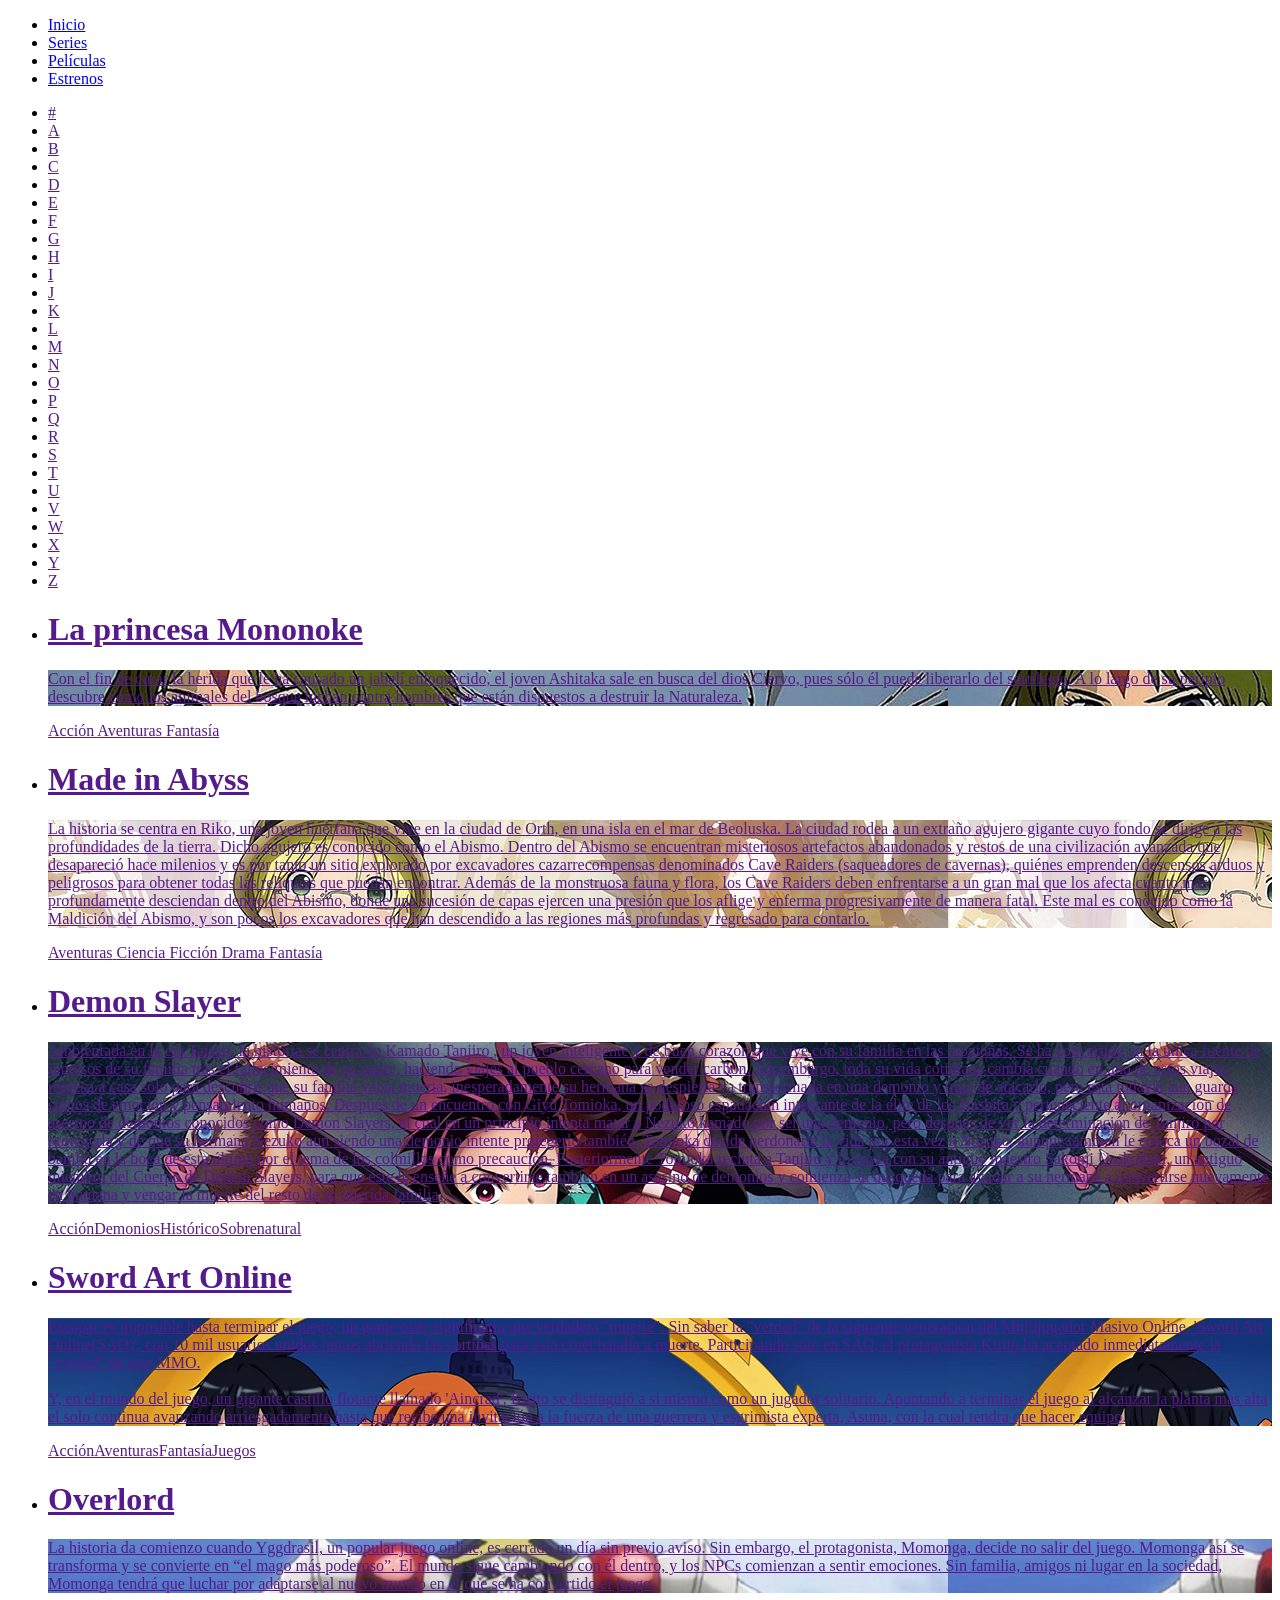
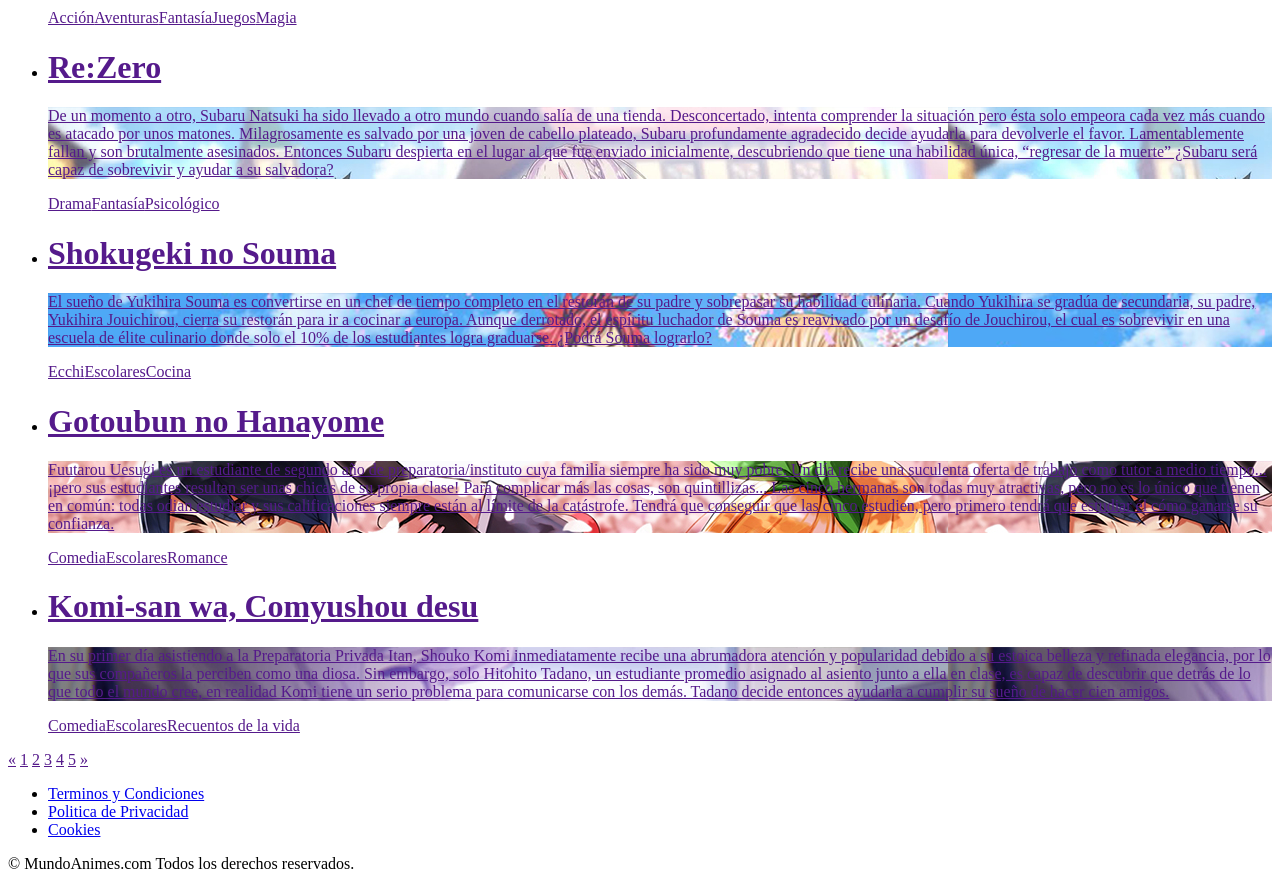
==== index.html @ 68cda23c "project to practice github skills" ====
<!DOCTYPE html>
<html lang="en">
<head>
    <meta charset="UTF-8">
    <meta name="viewport" content="width=device-width, initial-scale=1.0">
    <title>MundoAnimes</title>
    <link rel="stylesheet" href="../animes/estilos.css">
</head>
<body>
    <header>
        <nav>
            <ul>
                <li><a href="index.html">Inicio</a></li>
                <li><a href="series.html">Series</a></li>
                <li><a href="peliculas.html">Películas</a></li>
                <li><a href="estrenos.html">Estrenos</a></li>
            </ul>
        </nav>
        <ul id="letras">
            <li><a href="">#</a></li>
            <li><a href="">A</a></li>
            <li><a href="">B</a></li>
            <li><a href="">C</a></li>
            <li><a href="">D</a></li>
            <li><a href="">E</a></li>
            <li><a href="">F</a></li>
            <li><a href="">G</a></li>
            <li><a href="">H</a></li>
            <li><a href="">I</a></li>
            <li><a href="">J</a></li>
            <li><a href="">K</a></li>
            <li><a href="">L</a></li>
            <li><a href="">M</a></li>
            <li><a href="">N</a></li>
            <li><a href="">O</a></li>
            <li><a href="">P</a></li>
            <li><a href="">Q</a></li>
            <li><a href="">R</a></li>
            <li><a href="">S</a></li>
            <li><a href="">T</a></li>
            <li><a href="">U</a></li>
            <li><a href="">V</a></li>
            <li><a href="">W</a></li>
            <li><a href="">X</a></li>
            <li><a href="">Y</a></li>
            <li><a href="">Z</a></li>
        </ul>
    </header>

    <main>
        <ul>
			<li class="item col-2 col-3 col-4">
				<a class="contenido" href="">
					<h1>La princesa Mononoke</h1>
					<div class="imagen" style="background-image: url('imagenes/la-princesa-mononoke.jpg');">
						<p>Con el fin de curar la herida que le ha causado un jabalí enloquecido, el joven Ashitaka sale en busca del dios Ciervo, pues sólo él puede liberarlo del sortilegio. A lo largo de su periplo descubre cómo los animales del bosque luchan contra hombres que están dispuestos a destruir la Naturaleza.</p>		
					</div>
					<div class="genero">
						<span>Acción</span>
						<span>Aventuras</span>
						<span>Fantasía</span>
					</div>	
				</a>
			</li>
			<li class="item col-3 col-2 col-4">
				<a class="contenido" href="">
				<h1>Made in Abyss</h1>
				<div class="imagen" style="background-image: url('imagenes/made-in-abyss.jpg');">
					<p>La historia se centra en Riko, una joven huérfana que vive en la ciudad de Orth, en una isla en el mar de Beoluska. La ciudad rodea a un extraño agujero gigante cuyo fondo se dirige a las profundidades de la tierra. Dicho agujero es conocido como el Abismo. Dentro del Abismo se encuentran misteriosos artefactos abandonados y restos de una civilización avanzada que desapareció hace milenios y es por tanto un sitio explorado por excavadores cazarrecompensas denominados Cave Raiders (saqueadores de cavernas), quiénes emprenden descensos arduos y peligrosos para obtener todas las reliquias que puedan encontrar. Además de la monstruosa fauna y flora, los Cave Raiders deben enfrentarse a un gran mal que los afecta cuanto más profundamente desciendan dentro del Abismo, donde una sucesión de capas ejercen una presión que los aflige y enferma progresivamente de manera fatal. Este mal es conocido como la Maldición del Abismo, y son pocos los excavadores que han descendido a las regiones más profundas y regresado para contarlo.</p>
				</div>
				<div class="genero">
					<span>Aventuras</span>
					<span>Ciencia Ficción</span>
					<span>Drama</span>
					<span>Fantasía</span>
				</div>
			</a>
			</li>
			<li class="item col-3 col-2 col-4">
				<a class="contenido" href="">
				<h1>Demon Slayer</h1>
				<div class="imagen" style="background-image: url('imagenes/demon-slayer.jpg');">
				<p>Ambientada en la era Taisho, la historia se centra en Kamado Tanjiro , un joven inteligente y de buen corazón que vive con su familia en las montañas. Se ha convertido en la única fuente de ingresos de su familia tras el fallecimiento de su padre, haciendo viajes al pueblo cercano para vender carbón. Sin embargo, toda su vida cotidiana cambia cuando en uno de estos viajes, regresa a casa solo para descubrir que su familia yacía muerta, inesperadamente su hermana se despierta ya transformada en una demonio y trata de atacarlo, pero esta todavía aun guarda signos de emoción y pensamiento humanos. Después de un encuentro con Giyū Tomioka, un poderoso espadachín integrante de la elite de los Hashira y perteneciente al organización de asesino de demonios conocidos como Demon Slayers, el cual en un principio intenta matar a Nezuko kamado por ser una demonio, pero después de ver la determinación de Tanjirō por protegerla y de que su hermana Nezuko aun siendo una demonio intente protegerlo también, Tomioka decide perdonarle la vida por esta vez a Nezuko, aunque también le coloca un bozal de bambú en la boca de esta última por el tema de los colmillos como precaución. Posteriormente Tomioka recluta a Tanjiro y lo envía con su antiguo maestro Sakonji Urokodaki, un antiguo miembro del Cuerpo de Demon Slayers, para que éste le enseñe a convertirse también en un asesino de demonios y comienza su búsqueda para ayudar a su hermana a convertirse nuevamente en humana y vengar la muerte del resto de su querida familia.</p>	
				</div>
				<div class="genero"><span>Acción</span><span>Demonios</span><span>Histórico</span><span>Sobrenatural</span></div>
			</a>
			</li>
			<li class="item col-3 col-2 col-4">
				<a class="contenido" href="">
				<h1>Sword Art Online</h1>
				<div class="imagen" style="background-image: url('imagenes/sword-art-online.jpg');">
					<p>Escapar es imposible hasta terminar el juego; un game over significaría una verdadera "muerte". Sin saber la "verdad" de la siguiente generación del Multijugador Masivo Online, 'Sword Art Online(SAO)', con 10 mil usuarios unidos juntos abriendo las cortinas para esta cruel batalla a muerte. Participando solo en SAO, el protagonista Kirito ha aceptado inmediatamente la "verdad" de este MMO. <br/><br/> Y, en el mundo del juego, un gigante castillo flotante llamado 'Aincrad', Kirito se distinguió a si mismo como un jugador solitario. Apuntando a terminar el juego al alcanzar la planta mas alta el solo continua avanzando arriesgadamente hasta que recibe una invitación a la fuerza de una guerrera y esgrimista experta, Asuna, con la cual tendra que hacer equipo.</p>
				</div>
				<div class="genero"><span>Acción</span><span>Aventuras</span><span>Fantasía</span><span>Juegos</span></div>
			</a>
			</li>
			<li class="item col-3 col-2 col-4">
				<a class="contenido" href="">
				<h1>Overlord</h1>
				<div class="imagen" style="background-image: url('imagenes/overlord.jpg');">
					<p>La historia da comienzo cuando Yggdrasil, un popular juego online, es cerrado un día sin previo aviso. Sin embargo, el protagonista, Momonga, decide no salir del juego. Momonga así se transforma y se convierte en “el mago más poderoso”. El mundo sigue cambiando con él dentro, y los NPCs comienzan a sentir emociones. Sin familia, amigos ni lugar en la sociedad, Momonga tendrá que luchar por adaptarse al nuevo mundo en el que se ha convertido el juego.</p>	
				</div>
				<div class="genero"><span>Acción</span><span>Aventuras</span><span>Fantasía</span><span>Juegos</span><span>Magia</span></div>
			</a>
			</li>
			<li class="item col-3 col-2 col-4">
				<a class="contenido" href="">
				<h1>Re:Zero</h1>
				<div class="imagen" style="background-image: url('imagenes/re-zero.jpg');">
					<p>De un momento a otro, Subaru Natsuki ha sido llevado a otro mundo cuando salía de una tienda. Desconcertado, intenta comprender la situación pero ésta solo empeora cada vez más cuando es atacado por unos matones. Milagrosamente es salvado por una joven de cabello plateado, Subaru profundamente agradecido decide ayudarla para devolverle el favor. Lamentablemente fallan y son brutalmente asesinados. Entonces Subaru despierta en el lugar al que fue enviado inicialmente, descubriendo que tiene una habilidad única, “regresar de la muerte” ¿Subaru será capaz de sobrevivir y ayudar a su salvadora?</p>	
				</div>	
				<div class="genero"><span>Drama</span><span>Fantasía</span><span>Psicológico</span></div>
			</a>
			</li>
			<li class="item col-3 col-2 col-4">
				<a class="contenido" href="">
				<h1>Shokugeki no Souma</h1>
				<div class="imagen" style="background-image: url('imagenes/shokugeki-no-souma.jpg');">
					<p>El sueño de Yukihira Souma es convertirse en un chef de tiempo completo en el restorán de su padre y sobrepasar su habilidad culinaria. Cuando Yukihira se gradúa de secundaria, su padre, Yukihira Jouichirou, cierra su restorán para ir a cocinar a europa. Aunque derrotado, el espíritu luchador de Souma es reavivado por un desafío de Jouchirou, el cual es sobrevivir en una escuela de élite culinario donde solo el 10% de los estudiantes logra graduarse. ¿Podrá Souma lograrlo?</p>	
				</div>	
				<div class="genero"><span>Ecchi</span><span>Escolares</span><span>Cocina</span></div>
			</a>
			</li>
			<li class="item col-3 col-2 col-4">
				<a class="contenido" href="">
				<h1>Gotoubun no Hanayome</h1>
				<div class="imagen" style="background-image: url('imagenes/gotoubun.jpg');">
					<p>Fuutarou Uesugi es un estudiante de segundo año de preparatoria/instituto cuya familia siempre ha sido muy pobre. Un día recibe una suculenta oferta de trabajo como tutor a medio tiempo... ¡pero sus estudiantes resultan ser unas chicas de su propia clase! Para complicar más las cosas, son quintillizas... Las cinco hermanas son todas muy atractivas, pero no es lo único que tienen en común: todas odian estudiar y sus calificaciones siempre están al límite de la catástrofe. Tendrá que conseguir que las cinco estudien, pero primero tendrá que estudiar él cómo ganarse su confianza.</p>	
				</div>	
				<div class="genero"><span>Comedia</span><span>Escolares</span><span>Romance</span></div>
			</a>
			</li>
			<li class="item col-3 col-2 col-4">
				<a class="contenido" href="">
				<h1>Komi-san wa, Comyushou desu</h1>
				<div class="imagen" style="background-image: url('imagenes/komi-san.jpg');">
					<p>En su primer día asistiendo a la Preparatoria Privada Itan, Shouko Komi inmediatamente recibe una abrumadora atención y popularidad debido a su estoica belleza y refinada elegancia, por lo que sus compañeros la perciben como una diosa. Sin embargo, solo Hitohito Tadano, un estudiante promedio asignado al asiento junto a ella en clase, es capaz de descubrir que detrás de lo que todo el mundo cree, en realidad Komi tiene un serio problema para comunicarse con los demás. Tadano decide entonces ayudarla a cumplir su sueño de hacer cien amigos.</p>	
				</div>	
				<div class="genero"><span>Comedia</span><span>Escolares</span><span>Recuentos de la vida</span></div>
			</a>
			</li>
		</ul>

        <div id="paginacion">
            <a href="">&laquo</a>
            <a href="" class="active">1</a>
            <a href="">2</a>
            <a href="">3</a>
            <a href="">4</a>
            <a href="">5</a>
            <a href="">&raquo</a>
        </div>
    </main>
    <footer>
        <ul>
            <li><a href="terminos-y-condiciones.html">Terminos y Condiciones</a></li>
            <li><a href="politica-de-privacidad.html">Politica de Privacidad</a></li>
            <li><a href="cookies.html">Cookies</a></li>
        </ul>
        <p>© MundoAnimes.com Todos los derechos reservados.</p>
    </footer>
</body>
</html>
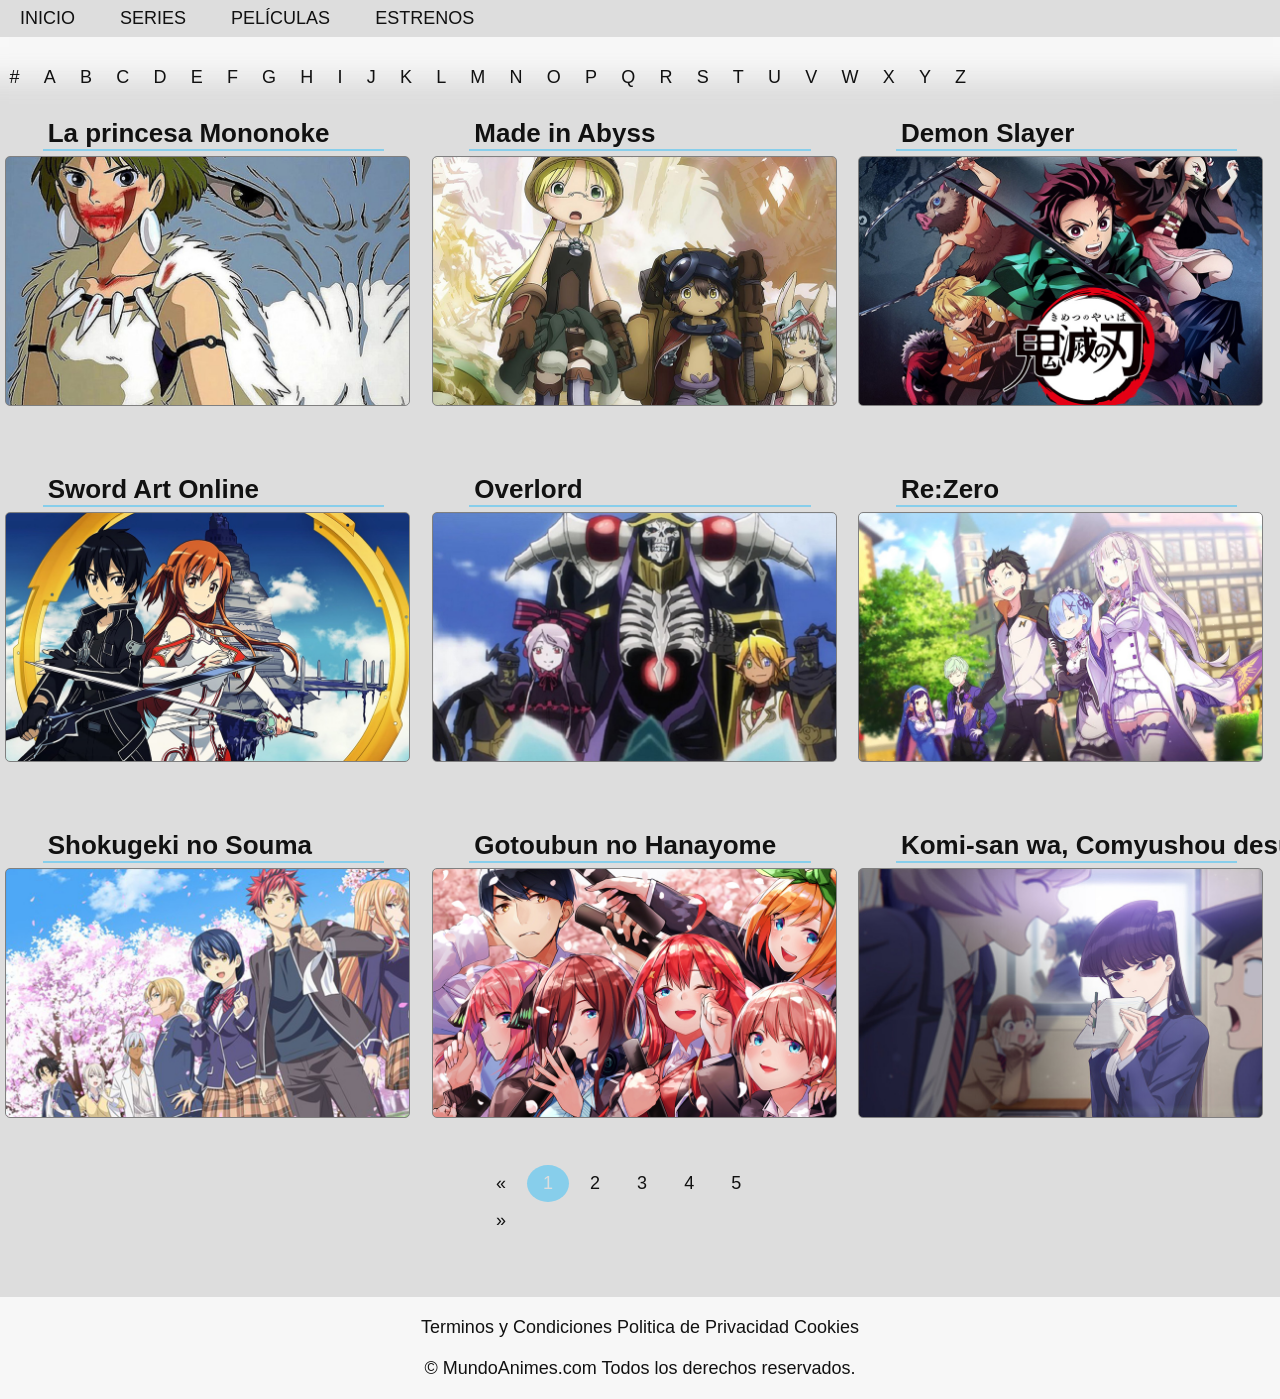
==== commit 1713c1d5: "fix css" ====
--- a/index.html
+++ b/index.html
@@ -1,14 +1,14 @@
 <!DOCTYPE html>
 <html lang="en">
-<head>
-    <meta charset="UTF-8">
-    <meta name="viewport" content="width=device-width, initial-scale=1.0">
-    <title>MundoAnimes</title>
-    <link rel="stylesheet" href="../animes/estilos.css">
-</head>
-<body>
-    <header>
-        <nav>
+	<head>
+		<meta charset="UTF-8">
+		<meta name="viewport" content="width=device-width, initial-scale=1.0">
+		<title>MundoAnimes</title>
+		<link rel="stylesheet" href="estilos.css">
+	</head>
+	<body>
+		<nav>
+			<header>
             <ul>
                 <li><a href="index.html">Inicio</a></li>
                 <li><a href="series.html">Series</a></li>
@@ -50,7 +50,7 @@
     <main>
         <ul>
 			<li class="item col-2 col-3 col-4">
-				<a class="contenido" href="">
+				<a class="contenido" href="https://es.wikipedia.org/wiki/La_princesa_Mononoke">
 					<h1>La princesa Mononoke</h1>
 					<div class="imagen" style="background-image: url('imagenes/la-princesa-mononoke.jpg');">
 						<p>Con el fin de curar la herida que le ha causado un jabalí enloquecido, el joven Ashitaka sale en busca del dios Ciervo, pues sólo él puede liberarlo del sortilegio. A lo largo de su periplo descubre cómo los animales del bosque luchan contra hombres que están dispuestos a destruir la Naturaleza.</p>		
--- a/estilos.css
+++ b/estilos.css
@@ -0,0 +1,224 @@
+@import url('https://fonts.googleapis.com/css?family=Montserrat|Roboto');
+
+:root {
+    --primario : #ddd;
+    --secundario: #111;
+    --terciario: skyblue;
+    --cuaternario: rgba(250,250,250,.92);
+
+   /* --primario : #f4fce8;
+    --secundario: #1b325f;
+    --terciario: #f26c4f;
+    --cuaternario: rgba(0,180,255,.92);
+
+    --primario : #111;
+    --secundario: #ddd;
+    --terciario: orange;
+    --cuaternario: rgba(50,50,50,.92);*/
+}
+/* GENERAL */
+
+html {box-sizing: border-box; }
+*,*::before, *::after {box-sizing: inherit;}
+body {
+    margin: 0;
+    height: 100%;
+    background-color: var(--primario);
+    font-family: 'Roboto', sans-serif;
+    color: var(--secundario);
+    font-size: 18px;
+}
+header {
+    width: 100%;
+    margin-bottom: 20px;
+}
+main {height: 3500px;}
+footer {
+    padding: 10px;
+    background-color: var(--cuaternario);
+}
+h1, h2 {
+    font-family: 'Montserrat', sans-serif;
+    font-size: 26px;
+}
+ul {
+    margin: 0;
+    padding: 0;
+}
+li { display: inline-block;}
+a {
+    text-decoration: none;
+    color: var(--secundario);
+}
+a:hover {
+    color: var(--terciario);
+    border-bottom: 1px solid var(--terciario);
+}
+
+/* MENÚ DE NAVEGACION */
+
+nav {
+    width: 100%;
+    background-color: var(--primario);
+    box-shadow: 0 10px 25px 30px var(--cuaternario);
+}
+nav li {
+    padding: 8px 20px;
+    text-transform: uppercase;
+}
+#letras>li {
+    padding: .2%;
+}
+
+/* CONTENIDO */
+
+.item {
+    float: left;
+    animation-name: aparecer;
+    animation-duration: 4s;
+}
+
+.contenido {
+    width: 80%;
+    padding: 5px;
+}
+
+.contenido h1 {
+    width: 80%;
+    margin: 0 auto;
+    padding-left: 5px;
+    border-bottom:  2px solid var(--terciario);
+    white-space: nowrap;
+    text-overflow: ellipsis;
+}
+.contenido p {
+    width: 100%;
+    height: 100%;
+    margin: 0;
+    padding: 10px;
+    border-bottom: 1px solid var(--terciario);
+    border-radius: 5px;
+    background-color: var(--cuaternario);
+    color: var(--secundario);
+    transform: translateY(100%);
+    overflow: auto;
+
+    transition-property: transform;
+    transition-duration: .3s;
+    transition-timing-function: ease-in;
+    transition-delay: .5s;
+}
+.imagen {
+    width: 95%;
+    height: 250px;
+    background-size: cover;
+    margin: 5px;
+    border: 1px solid gray;
+    border-radius: 5px;
+    overflow: hidden;
+}
+.genero span {
+    display: inline-block;
+    width: 18%;
+    color: var(--terciario);
+    margin-left: 5px;
+    padding: 0 5px;
+    border-radius: 2px;
+    background-color: var(--cuaternario);
+    font-size: 75%;
+    text-align: center;
+    white-space: nowrap;
+    overflow: hidden;
+    text-overflow: ellipsis;
+    opacity: 0;
+
+    transition-property: opacity;
+    transition-duration: 1.5s;
+
+}
+
+/* TRANSICIONES - ITEM */
+.contenido:hover {
+    border-bottom: 0;
+}
+.contenido:hover p {
+    transform: translateY(0);
+}
+.contenido:hover span {
+    opacity: 1;
+}
+
+/* ANIMACIONES - ITEM */
+
+@keyframes aparecer{
+    from {opacity: 0;}
+    to {opacity: 1;}
+}
+
+/* SCROLL - ITEM */
+
+.contenido p::-webkit-scrollbar { width: 10px;}
+.contenido p::-webkit-scrollbar-thumb { 
+    background-color: white;
+    border-radius: 10px;
+        }
+.contenido p::-webkit-scrollbar-thumb:hover {
+    background-color: var(--secundario);
+}
+
+/* PAGINACION */
+
+#paginacion {
+    width: 320px;
+    height: 40px;
+    margin: auto;
+    clear: both;
+}
+
+#paginacion a  {
+    display: inline-block;
+    padding: 8px 16px;
+}
+
+#paginacion a.active {
+    background-color: var(--terciario);
+    color: var(--primario);
+    border-radius: 50%;
+}
+
+/*PIE DE PAGINA*/
+
+footer ul, footer p {
+    width: 480px;
+    padding: 10px 0;
+    text-align: center;
+    margin: auto;
+}
+
+/* MEDIA QUERIES */
+
+
+/*Telefonos moviles*/
+[class*="col-"] {
+    width: 100%;
+}
+
+/*Tablets*/
+@media only screen and (min-width: 600px) {
+    .col-2 {width: 50%;}
+    #letras>li {padding: .4%;}
+    main {height: 1900px;}
+}
+
+/*Ordenadores de escritorio*/
+
+@media only screen and (min-width: 768px) {
+    .col-3 {width: 33.33%;}
+    #letras>li {padding: .75%;}
+    main {height: 1200px;}
+}
+@media only screen and (min-width:1366px) {
+    .col-4 { width: 25%;}
+    #letras>li {padding: 1%;}
+    main {height: 1200px;}
+}
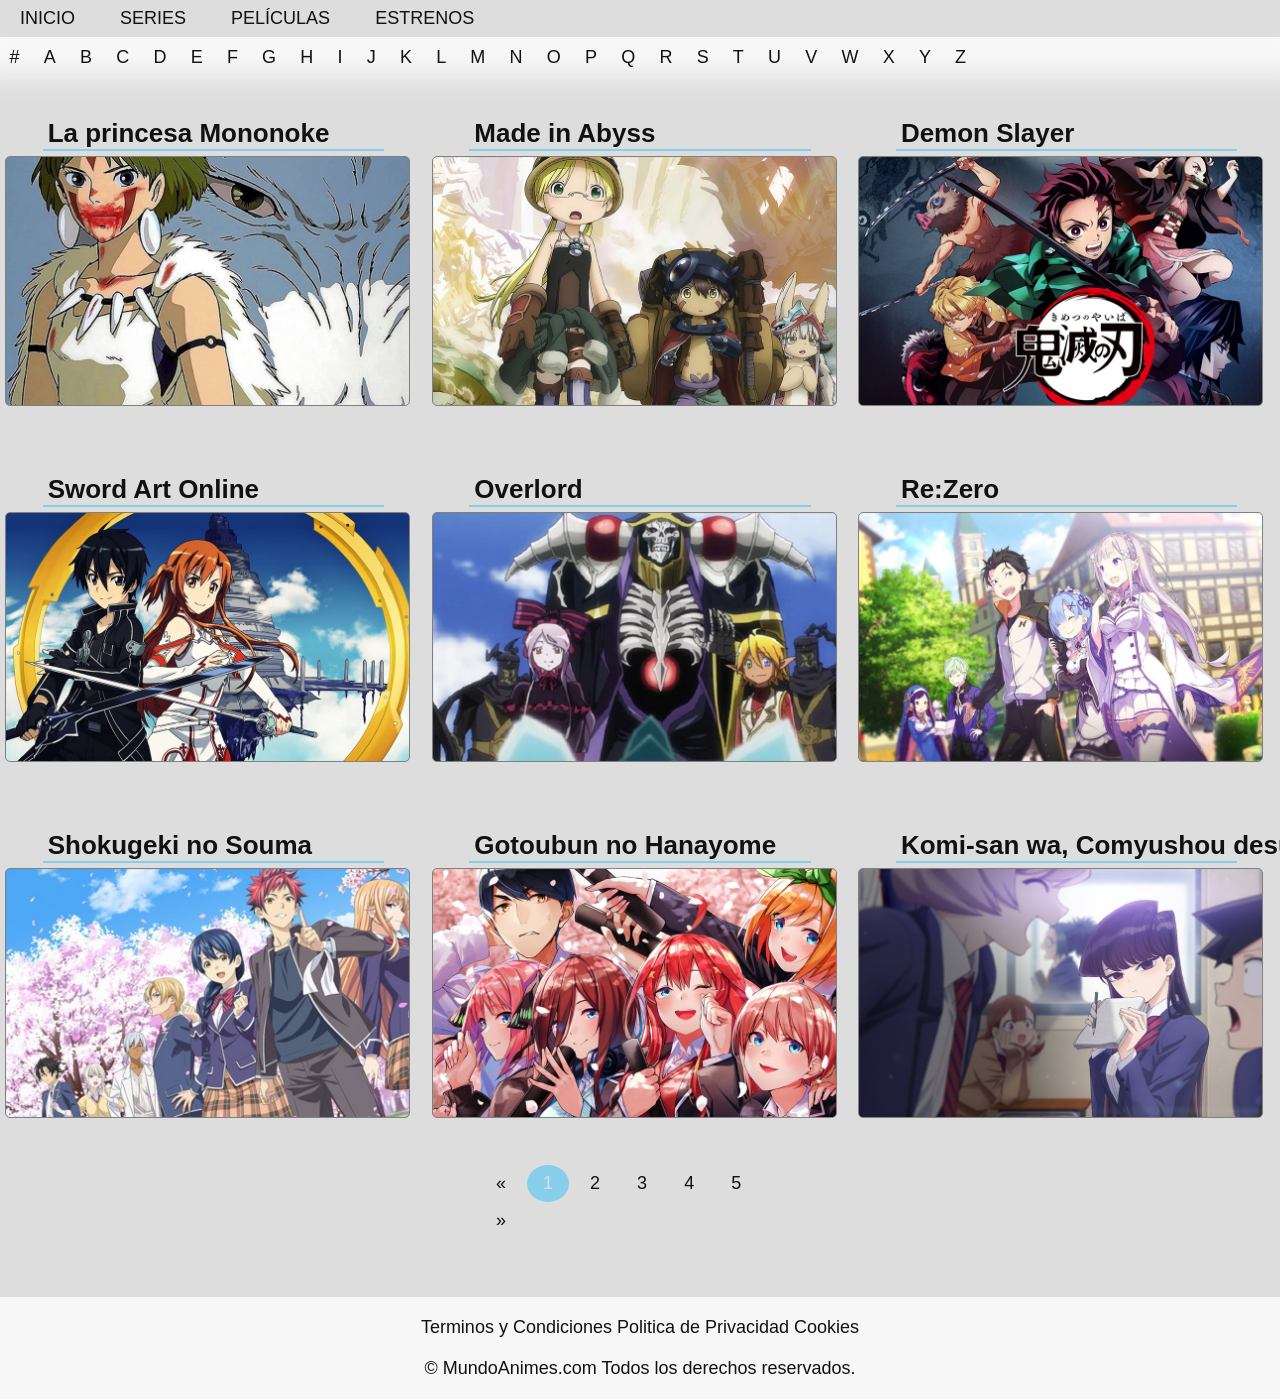
==== commit a3b5ce78: "se agregaron links a wikipedia y funcionalidad para abrir otra pestaña" ====
--- a/index.html
+++ b/index.html
@@ -1,163 +1,374 @@
-<!DOCTYPE html>
+<!doctype html>
 <html lang="en">
-	<head>
-		<meta charset="UTF-8">
-		<meta name="viewport" content="width=device-width, initial-scale=1.0">
-		<title>MundoAnimes</title>
-		<link rel="stylesheet" href="estilos.css">
-	</head>
-	<body>
-		<nav>
-			<header>
-            <ul>
-                <li><a href="index.html">Inicio</a></li>
-                <li><a href="series.html">Series</a></li>
-                <li><a href="peliculas.html">Películas</a></li>
-                <li><a href="estrenos.html">Estrenos</a></li>
-            </ul>
-        </nav>
-        <ul id="letras">
-            <li><a href="">#</a></li>
-            <li><a href="">A</a></li>
-            <li><a href="">B</a></li>
-            <li><a href="">C</a></li>
-            <li><a href="">D</a></li>
-            <li><a href="">E</a></li>
-            <li><a href="">F</a></li>
-            <li><a href="">G</a></li>
-            <li><a href="">H</a></li>
-            <li><a href="">I</a></li>
-            <li><a href="">J</a></li>
-            <li><a href="">K</a></li>
-            <li><a href="">L</a></li>
-            <li><a href="">M</a></li>
-            <li><a href="">N</a></li>
-            <li><a href="">O</a></li>
-            <li><a href="">P</a></li>
-            <li><a href="">Q</a></li>
-            <li><a href="">R</a></li>
-            <li><a href="">S</a></li>
-            <li><a href="">T</a></li>
-            <li><a href="">U</a></li>
-            <li><a href="">V</a></li>
-            <li><a href="">W</a></li>
-            <li><a href="">X</a></li>
-            <li><a href="">Y</a></li>
-            <li><a href="">Z</a></li>
+  <head>
+    <meta charset="UTF-8" />
+    <meta name="viewport" content="width=device-width, initial-scale=1.0" />
+    <title>MundoAnimes</title>
+    <link rel="stylesheet" href="estilos.css" />
+  </head>
+  <body>
+    <header>
+      <nav>
+        <ul>
+          <li><a href="index.html">Inicio</a></li>
+          <li><a href="series.html">Series</a></li>
+          <li><a href="peliculas.html">Películas</a></li>
+          <li><a href="estrenos.html">Estrenos</a></li>
         </ul>
+      </nav>
+      <ul id="letras">
+        <li><a href="">#</a></li>
+        <li><a href="">A</a></li>
+        <li><a href="">B</a></li>
+        <li><a href="">C</a></li>
+        <li><a href="">D</a></li>
+        <li><a href="">E</a></li>
+        <li><a href="">F</a></li>
+        <li><a href="">G</a></li>
+        <li><a href="">H</a></li>
+        <li><a href="">I</a></li>
+        <li><a href="">J</a></li>
+        <li><a href="">K</a></li>
+        <li><a href="">L</a></li>
+        <li><a href="">M</a></li>
+        <li><a href="">N</a></li>
+        <li><a href="">O</a></li>
+        <li><a href="">P</a></li>
+        <li><a href="">Q</a></li>
+        <li><a href="">R</a></li>
+        <li><a href="">S</a></li>
+        <li><a href="">T</a></li>
+        <li><a href="">U</a></li>
+        <li><a href="">V</a></li>
+        <li><a href="">W</a></li>
+        <li><a href="">X</a></li>
+        <li><a href="">Y</a></li>
+        <li><a href="">Z</a></li>
+      </ul>
     </header>
 
     <main>
-        <ul>
-			<li class="item col-2 col-3 col-4">
-				<a class="contenido" href="https://es.wikipedia.org/wiki/La_princesa_Mononoke">
-					<h1>La princesa Mononoke</h1>
-					<div class="imagen" style="background-image: url('imagenes/la-princesa-mononoke.jpg');">
-						<p>Con el fin de curar la herida que le ha causado un jabalí enloquecido, el joven Ashitaka sale en busca del dios Ciervo, pues sólo él puede liberarlo del sortilegio. A lo largo de su periplo descubre cómo los animales del bosque luchan contra hombres que están dispuestos a destruir la Naturaleza.</p>		
-					</div>
-					<div class="genero">
-						<span>Acción</span>
-						<span>Aventuras</span>
-						<span>Fantasía</span>
-					</div>	
-				</a>
-			</li>
-			<li class="item col-3 col-2 col-4">
-				<a class="contenido" href="">
-				<h1>Made in Abyss</h1>
-				<div class="imagen" style="background-image: url('imagenes/made-in-abyss.jpg');">
-					<p>La historia se centra en Riko, una joven huérfana que vive en la ciudad de Orth, en una isla en el mar de Beoluska. La ciudad rodea a un extraño agujero gigante cuyo fondo se dirige a las profundidades de la tierra. Dicho agujero es conocido como el Abismo. Dentro del Abismo se encuentran misteriosos artefactos abandonados y restos de una civilización avanzada que desapareció hace milenios y es por tanto un sitio explorado por excavadores cazarrecompensas denominados Cave Raiders (saqueadores de cavernas), quiénes emprenden descensos arduos y peligrosos para obtener todas las reliquias que puedan encontrar. Además de la monstruosa fauna y flora, los Cave Raiders deben enfrentarse a un gran mal que los afecta cuanto más profundamente desciendan dentro del Abismo, donde una sucesión de capas ejercen una presión que los aflige y enferma progresivamente de manera fatal. Este mal es conocido como la Maldición del Abismo, y son pocos los excavadores que han descendido a las regiones más profundas y regresado para contarlo.</p>
-				</div>
-				<div class="genero">
-					<span>Aventuras</span>
-					<span>Ciencia Ficción</span>
-					<span>Drama</span>
-					<span>Fantasía</span>
-				</div>
-			</a>
-			</li>
-			<li class="item col-3 col-2 col-4">
-				<a class="contenido" href="">
-				<h1>Demon Slayer</h1>
-				<div class="imagen" style="background-image: url('imagenes/demon-slayer.jpg');">
-				<p>Ambientada en la era Taisho, la historia se centra en Kamado Tanjiro , un joven inteligente y de buen corazón que vive con su familia en las montañas. Se ha convertido en la única fuente de ingresos de su familia tras el fallecimiento de su padre, haciendo viajes al pueblo cercano para vender carbón. Sin embargo, toda su vida cotidiana cambia cuando en uno de estos viajes, regresa a casa solo para descubrir que su familia yacía muerta, inesperadamente su hermana se despierta ya transformada en una demonio y trata de atacarlo, pero esta todavía aun guarda signos de emoción y pensamiento humanos. Después de un encuentro con Giyū Tomioka, un poderoso espadachín integrante de la elite de los Hashira y perteneciente al organización de asesino de demonios conocidos como Demon Slayers, el cual en un principio intenta matar a Nezuko kamado por ser una demonio, pero después de ver la determinación de Tanjirō por protegerla y de que su hermana Nezuko aun siendo una demonio intente protegerlo también, Tomioka decide perdonarle la vida por esta vez a Nezuko, aunque también le coloca un bozal de bambú en la boca de esta última por el tema de los colmillos como precaución. Posteriormente Tomioka recluta a Tanjiro y lo envía con su antiguo maestro Sakonji Urokodaki, un antiguo miembro del Cuerpo de Demon Slayers, para que éste le enseñe a convertirse también en un asesino de demonios y comienza su búsqueda para ayudar a su hermana a convertirse nuevamente en humana y vengar la muerte del resto de su querida familia.</p>	
-				</div>
-				<div class="genero"><span>Acción</span><span>Demonios</span><span>Histórico</span><span>Sobrenatural</span></div>
-			</a>
-			</li>
-			<li class="item col-3 col-2 col-4">
-				<a class="contenido" href="">
-				<h1>Sword Art Online</h1>
-				<div class="imagen" style="background-image: url('imagenes/sword-art-online.jpg');">
-					<p>Escapar es imposible hasta terminar el juego; un game over significaría una verdadera "muerte". Sin saber la "verdad" de la siguiente generación del Multijugador Masivo Online, 'Sword Art Online(SAO)', con 10 mil usuarios unidos juntos abriendo las cortinas para esta cruel batalla a muerte. Participando solo en SAO, el protagonista Kirito ha aceptado inmediatamente la "verdad" de este MMO. <br/><br/> Y, en el mundo del juego, un gigante castillo flotante llamado 'Aincrad', Kirito se distinguió a si mismo como un jugador solitario. Apuntando a terminar el juego al alcanzar la planta mas alta el solo continua avanzando arriesgadamente hasta que recibe una invitación a la fuerza de una guerrera y esgrimista experta, Asuna, con la cual tendra que hacer equipo.</p>
-				</div>
-				<div class="genero"><span>Acción</span><span>Aventuras</span><span>Fantasía</span><span>Juegos</span></div>
-			</a>
-			</li>
-			<li class="item col-3 col-2 col-4">
-				<a class="contenido" href="">
-				<h1>Overlord</h1>
-				<div class="imagen" style="background-image: url('imagenes/overlord.jpg');">
-					<p>La historia da comienzo cuando Yggdrasil, un popular juego online, es cerrado un día sin previo aviso. Sin embargo, el protagonista, Momonga, decide no salir del juego. Momonga así se transforma y se convierte en “el mago más poderoso”. El mundo sigue cambiando con él dentro, y los NPCs comienzan a sentir emociones. Sin familia, amigos ni lugar en la sociedad, Momonga tendrá que luchar por adaptarse al nuevo mundo en el que se ha convertido el juego.</p>	
-				</div>
-				<div class="genero"><span>Acción</span><span>Aventuras</span><span>Fantasía</span><span>Juegos</span><span>Magia</span></div>
-			</a>
-			</li>
-			<li class="item col-3 col-2 col-4">
-				<a class="contenido" href="">
-				<h1>Re:Zero</h1>
-				<div class="imagen" style="background-image: url('imagenes/re-zero.jpg');">
-					<p>De un momento a otro, Subaru Natsuki ha sido llevado a otro mundo cuando salía de una tienda. Desconcertado, intenta comprender la situación pero ésta solo empeora cada vez más cuando es atacado por unos matones. Milagrosamente es salvado por una joven de cabello plateado, Subaru profundamente agradecido decide ayudarla para devolverle el favor. Lamentablemente fallan y son brutalmente asesinados. Entonces Subaru despierta en el lugar al que fue enviado inicialmente, descubriendo que tiene una habilidad única, “regresar de la muerte” ¿Subaru será capaz de sobrevivir y ayudar a su salvadora?</p>	
-				</div>	
-				<div class="genero"><span>Drama</span><span>Fantasía</span><span>Psicológico</span></div>
-			</a>
-			</li>
-			<li class="item col-3 col-2 col-4">
-				<a class="contenido" href="">
-				<h1>Shokugeki no Souma</h1>
-				<div class="imagen" style="background-image: url('imagenes/shokugeki-no-souma.jpg');">
-					<p>El sueño de Yukihira Souma es convertirse en un chef de tiempo completo en el restorán de su padre y sobrepasar su habilidad culinaria. Cuando Yukihira se gradúa de secundaria, su padre, Yukihira Jouichirou, cierra su restorán para ir a cocinar a europa. Aunque derrotado, el espíritu luchador de Souma es reavivado por un desafío de Jouchirou, el cual es sobrevivir en una escuela de élite culinario donde solo el 10% de los estudiantes logra graduarse. ¿Podrá Souma lograrlo?</p>	
-				</div>	
-				<div class="genero"><span>Ecchi</span><span>Escolares</span><span>Cocina</span></div>
-			</a>
-			</li>
-			<li class="item col-3 col-2 col-4">
-				<a class="contenido" href="">
-				<h1>Gotoubun no Hanayome</h1>
-				<div class="imagen" style="background-image: url('imagenes/gotoubun.jpg');">
-					<p>Fuutarou Uesugi es un estudiante de segundo año de preparatoria/instituto cuya familia siempre ha sido muy pobre. Un día recibe una suculenta oferta de trabajo como tutor a medio tiempo... ¡pero sus estudiantes resultan ser unas chicas de su propia clase! Para complicar más las cosas, son quintillizas... Las cinco hermanas son todas muy atractivas, pero no es lo único que tienen en común: todas odian estudiar y sus calificaciones siempre están al límite de la catástrofe. Tendrá que conseguir que las cinco estudien, pero primero tendrá que estudiar él cómo ganarse su confianza.</p>	
-				</div>	
-				<div class="genero"><span>Comedia</span><span>Escolares</span><span>Romance</span></div>
-			</a>
-			</li>
-			<li class="item col-3 col-2 col-4">
-				<a class="contenido" href="">
-				<h1>Komi-san wa, Comyushou desu</h1>
-				<div class="imagen" style="background-image: url('imagenes/komi-san.jpg');">
-					<p>En su primer día asistiendo a la Preparatoria Privada Itan, Shouko Komi inmediatamente recibe una abrumadora atención y popularidad debido a su estoica belleza y refinada elegancia, por lo que sus compañeros la perciben como una diosa. Sin embargo, solo Hitohito Tadano, un estudiante promedio asignado al asiento junto a ella en clase, es capaz de descubrir que detrás de lo que todo el mundo cree, en realidad Komi tiene un serio problema para comunicarse con los demás. Tadano decide entonces ayudarla a cumplir su sueño de hacer cien amigos.</p>	
-				</div>	
-				<div class="genero"><span>Comedia</span><span>Escolares</span><span>Recuentos de la vida</span></div>
-			</a>
-			</li>
-		</ul>
+      <ul>
+        <li class="item col-2 col-3 col-4">
+          <a
+            class="contenido"
+            href="https://es.wikipedia.org/wiki/La_princesa_Mononoke"
+            target="_blank"
+          >
+            <h1>La princesa Mononoke</h1>
+            <div
+              class="imagen"
+              style="
+                background-image: url(&quot;imagenes/la-princesa-mononoke.jpg&quot;);
+              "
+            >
+              <p>
+                Con el fin de curar la herida que le ha causado un jabalí
+                enloquecido, el joven Ashitaka sale en busca del dios Ciervo,
+                pues sólo él puede liberarlo del sortilegio. A lo largo de su
+                periplo descubre cómo los animales del bosque luchan contra
+                hombres que están dispuestos a destruir la Naturaleza.
+              </p>
+            </div>
+            <div class="genero">
+              <span>Acción</span>
+              <span>Aventuras</span>
+              <span>Fantasía</span>
+            </div>
+          </a>
+        </li>
+        <li class="item col-3 col-2 col-4">
+          <a
+            class="contenido"
+            href="https://es.wikipedia.org/wiki/Made_in_Abyss"
+            target="_blank"
+          >
+            <h1>Made in Abyss</h1>
+            <div
+              class="imagen"
+              style="
+                background-image: url(&quot;imagenes/made-in-abyss.jpg&quot;);
+              "
+            >
+              <p>
+                La historia se centra en Riko, una joven huérfana que vive en la
+                ciudad de Orth, en una isla en el mar de Beoluska. La ciudad
+                rodea a un extraño agujero gigante cuyo fondo se dirige a las
+                profundidades de la tierra. Dicho agujero es conocido como el
+                Abismo. Dentro del Abismo se encuentran misteriosos artefactos
+                abandonados y restos de una civilización avanzada que
+                desapareció hace milenios y es por tanto un sitio explorado por
+                excavadores cazarrecompensas denominados Cave Raiders
+                (saqueadores de cavernas), quiénes emprenden descensos arduos y
+                peligrosos para obtener todas las reliquias que puedan
+                encontrar. Además de la monstruosa fauna y flora, los Cave
+                Raiders deben enfrentarse a un gran mal que los afecta cuanto
+                más profundamente desciendan dentro del Abismo, donde una
+                sucesión de capas ejercen una presión que los aflige y enferma
+                progresivamente de manera fatal. Este mal es conocido como la
+                Maldición del Abismo, y son pocos los excavadores que han
+                descendido a las regiones más profundas y regresado para
+                contarlo.
+              </p>
+            </div>
+            <div class="genero">
+              <span>Aventuras</span>
+              <span>Ciencia Ficción</span>
+              <span>Drama</span>
+              <span>Fantasía</span>
+            </div>
+          </a>
+        </li>
+        <li class="item col-3 col-2 col-4">
+          <a
+            class="contenido"
+            href="https://es.wikipedia.org/wiki/Demon_Slayer:_Kimetsu_no_Yaiba_(serie_de_televisi%C3%B3n)"
+            target="_blank"
+          >
+            <h1>Demon Slayer</h1>
+            <div
+              class="imagen"
+              style="
+                background-image: url(&quot;imagenes/demon-slayer.jpg&quot;);
+              "
+            >
+              <p>
+                Ambientada en la era Taisho, la historia se centra en Kamado
+                Tanjiro , un joven inteligente y de buen corazón que vive con su
+                familia en las montañas. Se ha convertido en la única fuente de
+                ingresos de su familia tras el fallecimiento de su padre,
+                haciendo viajes al pueblo cercano para vender carbón. Sin
+                embargo, toda su vida cotidiana cambia cuando en uno de estos
+                viajes, regresa a casa solo para descubrir que su familia yacía
+                muerta, inesperadamente su hermana se despierta ya transformada
+                en una demonio y trata de atacarlo, pero esta todavía aun guarda
+                signos de emoción y pensamiento humanos. Después de un encuentro
+                con Giyū Tomioka, un poderoso espadachín integrante de la elite
+                de los Hashira y perteneciente al organización de asesino de
+                demonios conocidos como Demon Slayers, el cual en un principio
+                intenta matar a Nezuko kamado por ser una demonio, pero después
+                de ver la determinación de Tanjirō por protegerla y de que su
+                hermana Nezuko aun siendo una demonio intente protegerlo
+                también, Tomioka decide perdonarle la vida por esta vez a
+                Nezuko, aunque también le coloca un bozal de bambú en la boca de
+                esta última por el tema de los colmillos como precaución.
+                Posteriormente Tomioka recluta a Tanjiro y lo envía con su
+                antiguo maestro Sakonji Urokodaki, un antiguo miembro del Cuerpo
+                de Demon Slayers, para que éste le enseñe a convertirse también
+                en un asesino de demonios y comienza su búsqueda para ayudar a
+                su hermana a convertirse nuevamente en humana y vengar la muerte
+                del resto de su querida familia.
+              </p>
+            </div>
+            <div class="genero">
+              <span>Acción</span><span>Demonios</span><span>Histórico</span
+              ><span>Sobrenatural</span>
+            </div>
+          </a>
+        </li>
+        <li class="item col-3 col-2 col-4">
+          <a
+            class="contenido"
+            href="https://es.wikipedia.org/wiki/Sword_Art_Online"
+            target="_blank"
+          >
+            <h1>Sword Art Online</h1>
+            <div
+              class="imagen"
+              style="
+                background-image: url(&quot;imagenes/sword-art-online.jpg&quot;);
+              "
+            >
+              <p>
+                Escapar es imposible hasta terminar el juego; un game over
+                significaría una verdadera "muerte". Sin saber la "verdad" de la
+                siguiente generación del Multijugador Masivo Online, 'Sword Art
+                Online(SAO)', con 10 mil usuarios unidos juntos abriendo las
+                cortinas para esta cruel batalla a muerte. Participando solo en
+                SAO, el protagonista Kirito ha aceptado inmediatamente la
+                "verdad" de este MMO. <br /><br />
+                Y, en el mundo del juego, un gigante castillo flotante llamado
+                'Aincrad', Kirito se distinguió a si mismo como un jugador
+                solitario. Apuntando a terminar el juego al alcanzar la planta
+                mas alta el solo continua avanzando arriesgadamente hasta que
+                recibe una invitación a la fuerza de una guerrera y esgrimista
+                experta, Asuna, con la cual tendra que hacer equipo.
+              </p>
+            </div>
+            <div class="genero">
+              <span>Acción</span><span>Aventuras</span><span>Fantasía</span
+              ><span>Juegos</span>
+            </div>
+          </a>
+        </li>
+        <li class="item col-3 col-2 col-4">
+          <a
+            class="contenido"
+            href="https://es.wikipedia.org/wiki/Overlord_(novela_ligera)"
+            target="_blank"
+          >
+            <h1>Overlord</h1>
+            <div
+              class="imagen"
+              style="background-image: url(&quot;imagenes/overlord.jpg&quot;)"
+            >
+              <p>
+                La historia da comienzo cuando Yggdrasil, un popular juego
+                online, es cerrado un día sin previo aviso. Sin embargo, el
+                protagonista, Momonga, decide no salir del juego. Momonga así se
+                transforma y se convierte en “el mago más poderoso”. El mundo
+                sigue cambiando con él dentro, y los NPCs comienzan a sentir
+                emociones. Sin familia, amigos ni lugar en la sociedad, Momonga
+                tendrá que luchar por adaptarse al nuevo mundo en el que se ha
+                convertido el juego.
+              </p>
+            </div>
+            <div class="genero">
+              <span>Acción</span><span>Aventuras</span><span>Fantasía</span
+              ><span>Juegos</span><span>Magia</span>
+            </div>
+          </a>
+        </li>
+        <li class="item col-3 col-2 col-4">
+          <a
+            class="contenido"
+            href="https://es.wikipedia.org/wiki/Re:Zero_kara_Hajimeru_Isekai_Seikatsu"
+            target="_blank"
+          >
+            <h1>Re:Zero</h1>
+            <div
+              class="imagen"
+              style="background-image: url(&quot;imagenes/re-zero.jpg&quot;)"
+            >
+              <p>
+                De un momento a otro, Subaru Natsuki ha sido llevado a otro
+                mundo cuando salía de una tienda. Desconcertado, intenta
+                comprender la situación pero ésta solo empeora cada vez más
+                cuando es atacado por unos matones. Milagrosamente es salvado
+                por una joven de cabello plateado, Subaru profundamente
+                agradecido decide ayudarla para devolverle el favor.
+                Lamentablemente fallan y son brutalmente asesinados. Entonces
+                Subaru despierta en el lugar al que fue enviado inicialmente,
+                descubriendo que tiene una habilidad única, “regresar de la
+                muerte” ¿Subaru será capaz de sobrevivir y ayudar a su
+                salvadora?
+              </p>
+            </div>
+            <div class="genero">
+              <span>Drama</span><span>Fantasía</span><span>Psicológico</span>
+            </div>
+          </a>
+        </li>
+        <li class="item col-3 col-2 col-4">
+          <a
+            class="contenido"
+            href="https://es.wikipedia.org/wiki/Shokugeki_no_S%C5%8Dma"
+            target="_blank"
+          >
+            <h1>Shokugeki no Souma</h1>
+            <div
+              class="imagen"
+              style="
+                background-image: url(&quot;imagenes/shokugeki-no-souma.jpg&quot;);
+              "
+            >
+              <p>
+                El sueño de Yukihira Souma es convertirse en un chef de tiempo
+                completo en el restorán de su padre y sobrepasar su habilidad
+                culinaria. Cuando Yukihira se gradúa de secundaria, su padre,
+                Yukihira Jouichirou, cierra su restorán para ir a cocinar a
+                europa. Aunque derrotado, el espíritu luchador de Souma es
+                reavivado por un desafío de Jouchirou, el cual es sobrevivir en
+                una escuela de élite culinario donde solo el 10% de los
+                estudiantes logra graduarse. ¿Podrá Souma lograrlo?
+              </p>
+            </div>
+            <div class="genero">
+              <span>Ecchi</span><span>Escolares</span><span>Cocina</span>
+            </div>
+          </a>
+        </li>
+        <li class="item col-3 col-2 col-4">
+          <a
+            class="contenido"
+            href="https://es.wikipedia.org/wiki/Go-T%C5%8Dbun_no_Hanayome"
+            target="_blank"
+          >
+            <h1>Gotoubun no Hanayome</h1>
+            <div
+              class="imagen"
+              style="background-image: url(&quot;imagenes/gotoubun.jpg&quot;)"
+            >
+              <p>
+                Fuutarou Uesugi es un estudiante de segundo año de
+                preparatoria/instituto cuya familia siempre ha sido muy pobre.
+                Un día recibe una suculenta oferta de trabajo como tutor a medio
+                tiempo... ¡pero sus estudiantes resultan ser unas chicas de su
+                propia clase! Para complicar más las cosas, son quintillizas...
+                Las cinco hermanas son todas muy atractivas, pero no es lo único
+                que tienen en común: todas odian estudiar y sus calificaciones
+                siempre están al límite de la catástrofe. Tendrá que conseguir
+                que las cinco estudien, pero primero tendrá que estudiar él cómo
+                ganarse su confianza.
+              </p>
+            </div>
+            <div class="genero">
+              <span>Comedia</span><span>Escolares</span><span>Romance</span>
+            </div>
+          </a>
+        </li>
+        <li class="item col-3 col-2 col-4">
+          <a
+            class="contenido"
+            href="https://es.wikipedia.org/wiki/Komi-san_wa,_Komyush%C5%8D_desu."
+            target="_blank"
+          >
+            <h1>Komi-san wa, Comyushou desu</h1>
+            <div
+              class="imagen"
+              style="background-image: url(&quot;imagenes/komi-san.jpg&quot;)"
+            >
+              <p>
+                En su primer día asistiendo a la Preparatoria Privada Itan,
+                Shouko Komi inmediatamente recibe una abrumadora atención y
+                popularidad debido a su estoica belleza y refinada elegancia,
+                por lo que sus compañeros la perciben como una diosa. Sin
+                embargo, solo Hitohito Tadano, un estudiante promedio asignado
+                al asiento junto a ella en clase, es capaz de descubrir que
+                detrás de lo que todo el mundo cree, en realidad Komi tiene un
+                serio problema para comunicarse con los demás. Tadano decide
+                entonces ayudarla a cumplir su sueño de hacer cien amigos.
+              </p>
+            </div>
+            <div class="genero">
+              <span>Comedia</span><span>Escolares</span
+              ><span>Recuentos de la vida</span>
+            </div>
+          </a>
+        </li>
+      </ul>
 
-        <div id="paginacion">
-            <a href="">&laquo</a>
-            <a href="" class="active">1</a>
-            <a href="">2</a>
-            <a href="">3</a>
-            <a href="">4</a>
-            <a href="">5</a>
-            <a href="">&raquo</a>
-        </div>
+      <div id="paginacion">
+        <a href="">&laquo;</a>
+        <a href="" class="active">1</a>
+        <a href="">2</a>
+        <a href="">3</a>
+        <a href="">4</a>
+        <a href="">5</a>
+        <a href="">&raquo;</a>
+      </div>
     </main>
     <footer>
-        <ul>
-            <li><a href="terminos-y-condiciones.html">Terminos y Condiciones</a></li>
-            <li><a href="politica-de-privacidad.html">Politica de Privacidad</a></li>
-            <li><a href="cookies.html">Cookies</a></li>
-        </ul>
-        <p>© MundoAnimes.com Todos los derechos reservados.</p>
+      <ul>
+        <li>
+          <a href="terminos-y-condiciones.html">Terminos y Condiciones</a>
+        </li>
+        <li>
+          <a href="politica-de-privacidad.html">Politica de Privacidad</a>
+        </li>
+        <li><a href="cookies.html">Cookies</a></li>
+      </ul>
+      <p>© MundoAnimes.com Todos los derechos reservados.</p>
     </footer>
-</body>
-</html>+  </body>
+</html>
--- a/estilos.css
+++ b/estilos.css
@@ -82,7 +82,6 @@
     width: 80%;
     padding: 5px;
 }
-
 .contenido h1 {
     width: 80%;
     margin: 0 auto;
@@ -107,6 +106,8 @@
     transition-duration: .3s;
     transition-timing-function: ease-in;
     transition-delay: .5s;
+
+    
 }
 .imagen {
     width: 95%;
